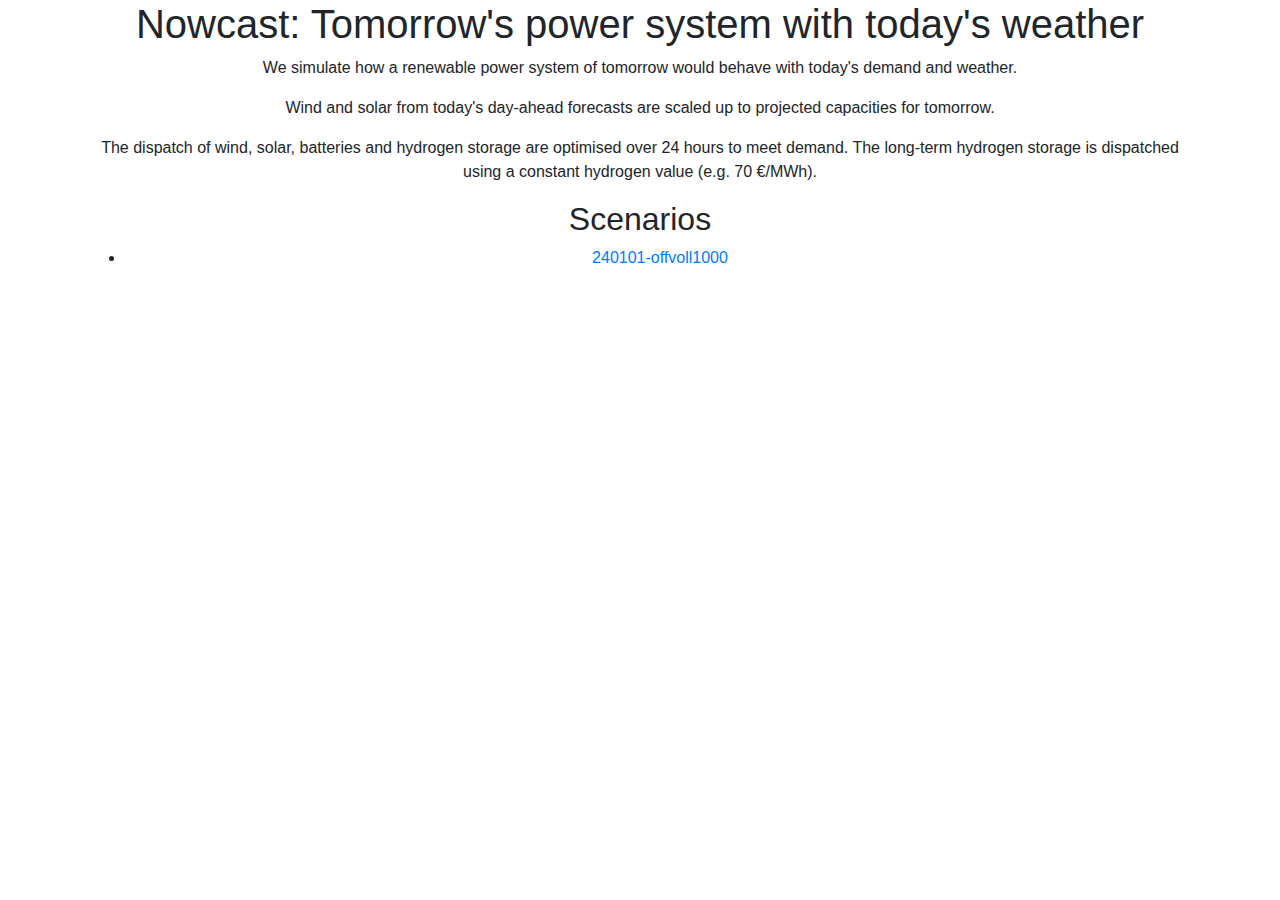
==== index.html @ ab44dbe3 "generate html for each scenario; also index.html for website" ====
<!DOCTYPE html>
<html lang="en">
  <head>
    <title>Nowcast</title>

    <link rel="stylesheet" href="https://maxcdn.bootstrapcdn.com/bootstrap/4.0.0/css/bootstrap.min.css">
  </head>
  <body>
    <div class="container">
      <div class="row">
	<div class="col text-center">
	  <h1>Nowcast: Tomorrow's power system with today's weather</h1>
	  <p>We simulate how a renewable power system of tomorrow
	    would behave with today's demand and weather.</p>
	  <p>Wind and solar from today's day-ahead forecasts are scaled up to
            projected capacities for tomorrow.</p>
          <p>The dispatch of wind, solar, batteries and
hydrogen storage are optimised over 24 hours to meet demand. The long-term hydrogen
storage is dispatched using a constant hydrogen value (e.g. 70 &euro;/MWh).</p>
	  <h2>Scenarios</h2>
	  <ul>
	    <li><a href="html/240101-offvoll1000.html">240101-offvoll1000</a></li>
	  </ul>
	</div>
      </div>
    </div>
  </body>
  </html>
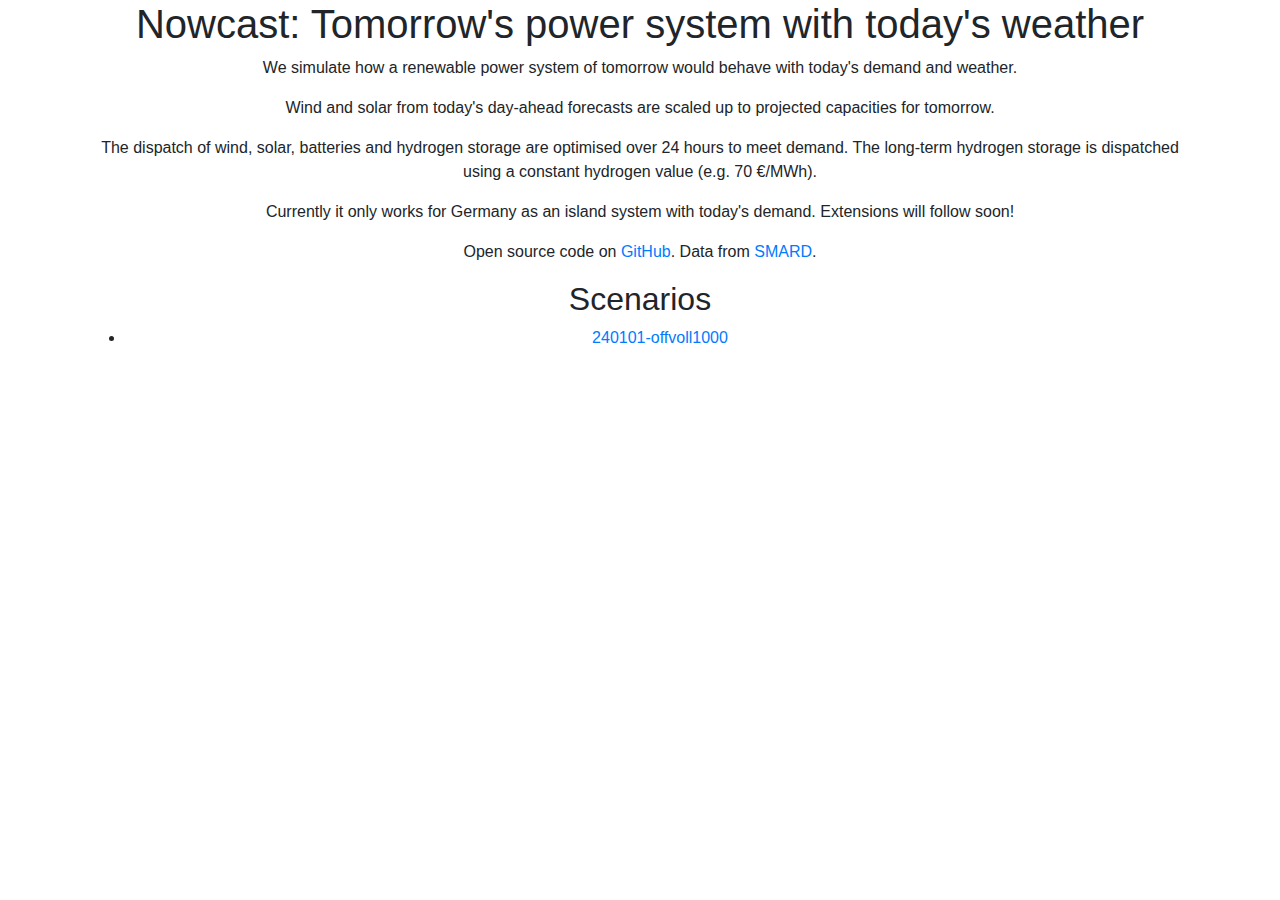
==== commit 7c50ea1a: "link websites back and forth" ====
--- a/index.html
+++ b/index.html
@@ -17,6 +17,8 @@
           <p>The dispatch of wind, solar, batteries and
 hydrogen storage are optimised over 24 hours to meet demand. The long-term hydrogen
 storage is dispatched using a constant hydrogen value (e.g. 70 &euro;/MWh).</p>
+	  <p>Currently it only works for Germany as an island system with today's demand. Extensions will follow soon!</p>
+	  <p>Open source code on <a href="https://github.com/PyPSA/nowcast">GitHub</a>. Data from <a href="https://www.smard.de/home">SMARD</a>.</p>
 	  <h2>Scenarios</h2>
 	  <ul>
 	    <li><a href="html/240101-offvoll1000.html">240101-offvoll1000</a></li>
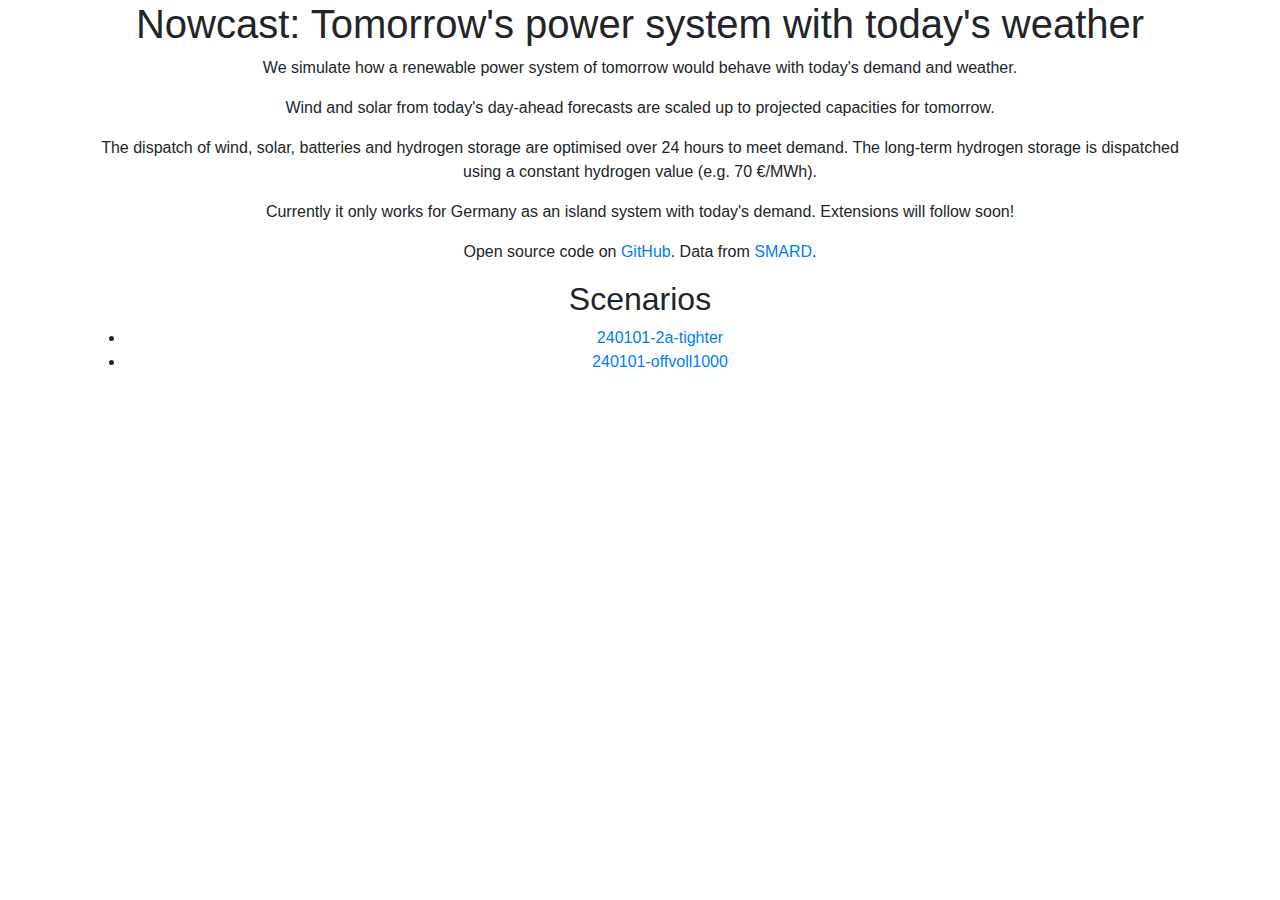
==== commit 30223a8c: "new script execute_all.py to execute scripts in sequence" ====
--- a/index.html
+++ b/index.html
@@ -21,6 +21,7 @@
 	  <p>Open source code on <a href="https://github.com/PyPSA/nowcast">GitHub</a>. Data from <a href="https://www.smard.de/home">SMARD</a>.</p>
 	  <h2>Scenarios</h2>
 	  <ul>
+	    <li><a href="html/240101-2a-tighter.html">240101-2a-tighter</a></li>
 	    <li><a href="html/240101-offvoll1000.html">240101-offvoll1000</a></li>
 	  </ul>
 	</div>
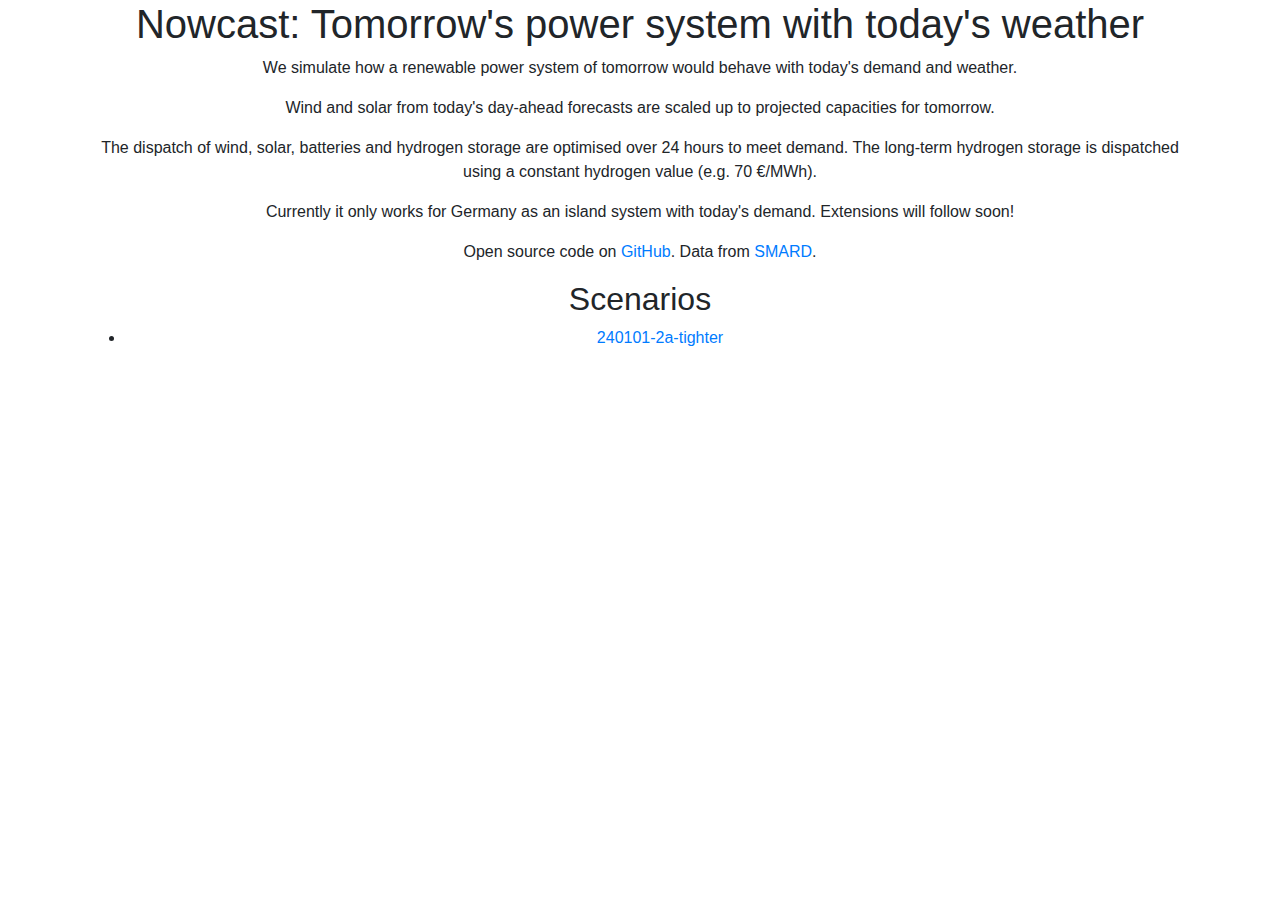
==== commit b2a920ec: "plot weeks instead days; tidy up plotting" ====
--- a/index.html
+++ b/index.html
@@ -22,7 +22,6 @@
 	  <h2>Scenarios</h2>
 	  <ul>
 	    <li><a href="html/240101-2a-tighter.html">240101-2a-tighter</a></li>
-	    <li><a href="html/240101-offvoll1000.html">240101-offvoll1000</a></li>
 	  </ul>
 	</div>
       </div>
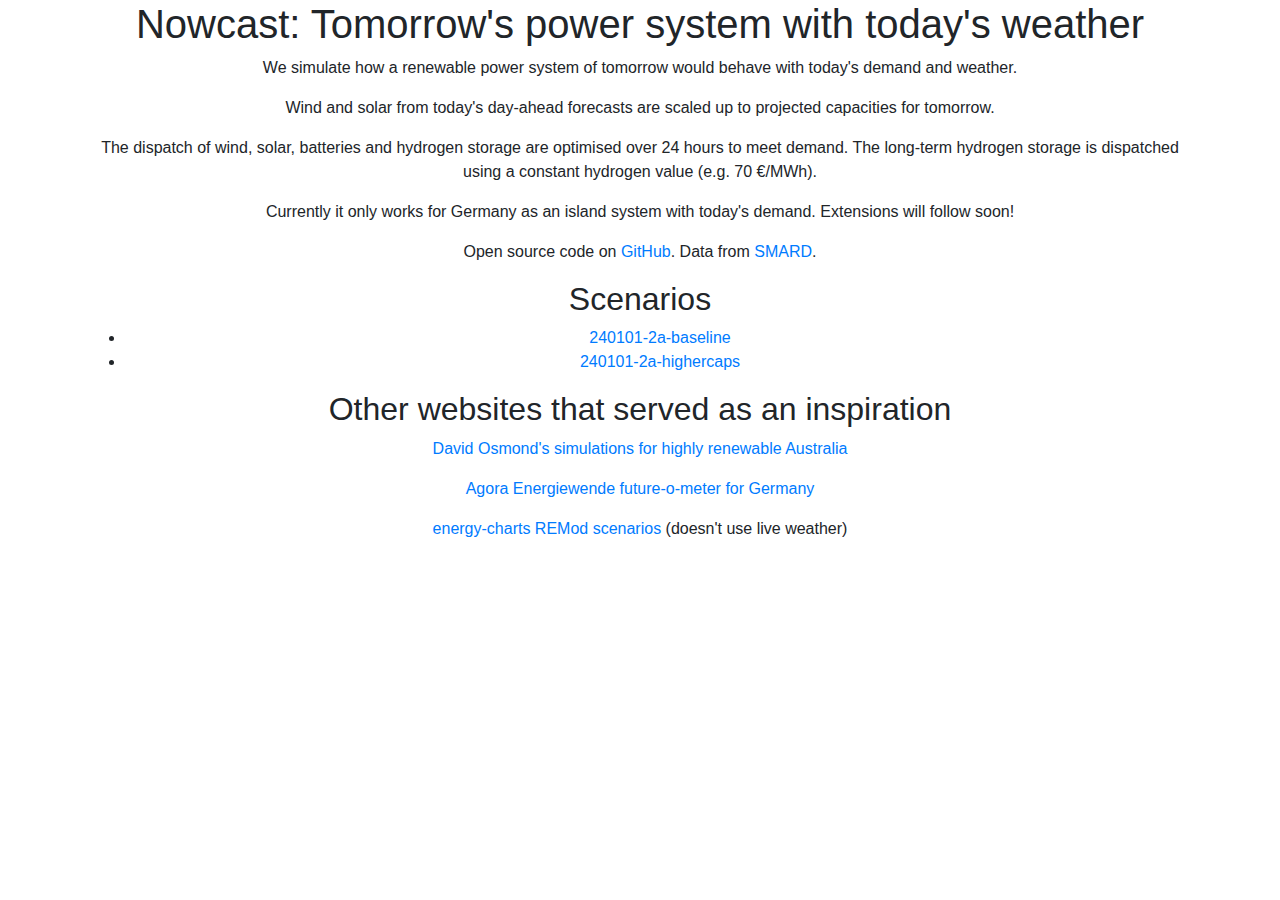
==== commit 5190c13b: "interpolate between historical capacities for scaling up" ====
--- a/index.html
+++ b/index.html
@@ -21,8 +21,14 @@
 	  <p>Open source code on <a href="https://github.com/PyPSA/nowcast">GitHub</a>. Data from <a href="https://www.smard.de/home">SMARD</a>.</p>
 	  <h2>Scenarios</h2>
 	  <ul>
-	    <li><a href="html/240101-2a-tighter.html">240101-2a-tighter</a></li>
+            <li><a href="html/240101-2a-fixcaps.html">240101-2a-baseline</a></li>
+	    <li><a href="html/240101-2a-tighter.html">240101-2a-highercaps</a></li>
 	  </ul>
+	  <h2>Other websites that served as an inspiration</h2>
+
+	  <p><a href="https://reneweconomy.com.au/a-near-100-per-cent-renewables-grid-is-well-within-reach-and-with-little-storage/">David Osmond's simulations for highly renewable Australia</a></p>
+	  <p><a href="https://www.agora-energiewende.de/service/agorameter">Agora Energiewende future-o-meter for Germany</a></p>
+	  <p><a href="https://www.energy-charts.info/charts/remod_installed_power/chart.htm?l=en&c=DE">energy-charts REMod scenarios</a> (doesn't use live weather)</p>
 	</div>
       </div>
     </div>
